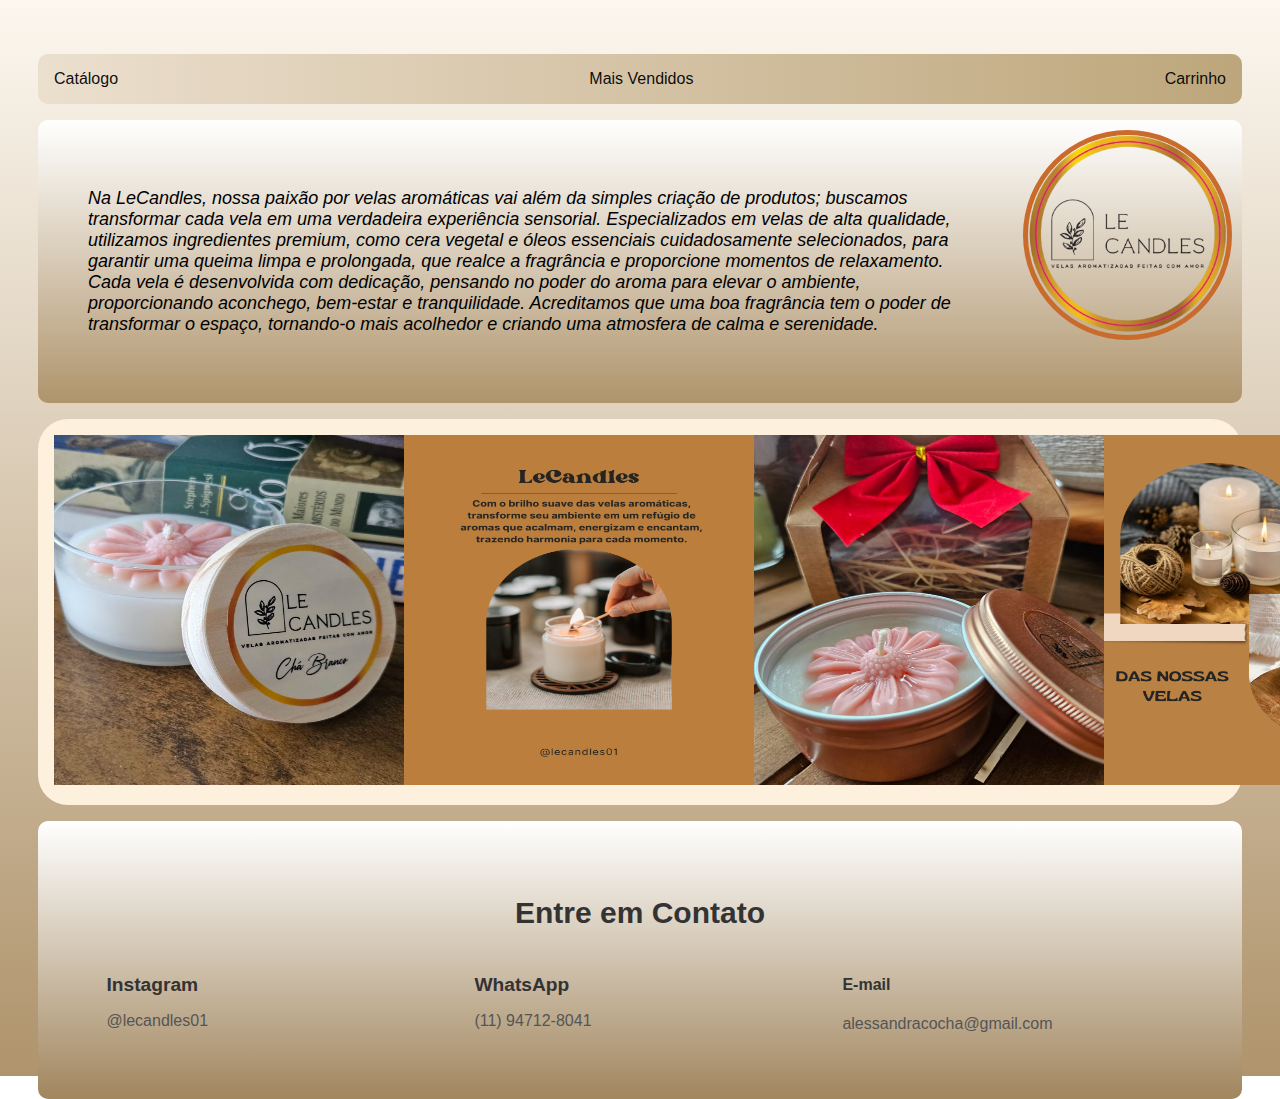
==== index.html @ 0c335d19 "Add files via upload" ====
<!DOCTYPE html>
<html lang="en">

<head>
    <meta charset="UTF-8">
    <meta name="viewport" content="width=device-width, initial-scale=1.0">
    <title>LeCandes-Velas Aromáticas</title>
    <link rel="stylesheet" href="style.css">
</head>


<body>
    <div class="container">
        <nav class="nav">
            <ul>
                <li>
                    <a href="catalogo.html">Catálogo</a>
                </li>
                <li>
                    <a href="maisvendidos.html">Mais Vendidos</a>
                </li>
                <li>
                    <a href="carrinho.html">Carrinho</a>
                </li>
            </ul>
        </nav>
        <div class="img">
            <img src="./img/logo.png" alt="">
            <p>Na LeCandles, nossa paixão por velas aromáticas vai além da simples criação de produtos; buscamos transformar cada vela em uma verdadeira experiência sensorial. Especializados em velas de alta qualidade, utilizamos ingredientes premium, como cera vegetal e óleos essenciais cuidadosamente selecionados, para garantir uma queima limpa e prolongada, que realce a fragrância e proporcione momentos de relaxamento.

                Cada vela é desenvolvida com dedicação, pensando no poder do aroma para elevar o ambiente, proporcionando aconchego, bem-estar e tranquilidade. Acreditamos que uma boa fragrância tem o poder de transformar o espaço, tornando-o mais acolhedor e criando uma atmosfera de calma e serenidade.</p>
        </div>

        
<div class="velasft">
    <ul>
        <li>
            <img src="./img/fotovela1.jpg" alt="Imagem 1">
        </li>
        <li>
            <img src="./img/Canva1.png" alt="Imagem 2 ">
        </li>
        <li>
            <img src="./img/fotovela3.jpg" alt="Imagem 3">
        </li>
        <li>
            <img src="./img/Canva2 (2).png" alt="Imagem 4">
        </li>
        <li>
            <img src="./img/fotovela2.jpg" alt="Imagem 5">
        </li>
    </ul>
</div>


<section id="contato">

    <h2>Entre em Contato</h2>
    <div class="contato-info">



      <div class="info-item">
        <h3>Instagram</h3>
        <p>@lecandles01</p>
      </div>

      <div class="info-item">
        <h3>WhatsApp</h3>
        <p>(11) 94712-8041</p>
      </div>

      <div class="info-item">
        <h4>E-mail</h4>
     <p>alessandracocha@gmail.com</p>    
    </div>

    </div>

  </section>
  




</body>

</html>
---- style.css ----
body{
    color: rgba(255, 255, 255, 0.877);
    background:linear-gradient(#fcf7ef, rgb(175, 148, 108)) no-repeat;
    font-family: Arial, Helvetica, sans-serif;
    height: 1000px;
    font-family: Arial, Helvetica, sans-serif;
    padding: 30px;
}
.nav{
    color: rgba(219, 228, 236, 0.918);
    text-decoration: none;
    background:linear-gradient(0.25turn,#ebdfce, #bda67b) no-repeat;
    border-radius: 10px;
    font-family: 'Merrieweather' serif;
}
ul{
    display: flex;
    justify-content: space-between;
    list-style-type: none;
    align-items: center;
    padding: 16px;
}
a{
    text-decoration: none;
    color:rgba(3, 3, 3, 0.966);
}
nav a:hover{
    color: rgb(255, 255, 255);
}
.img{
display: flex;
background:linear-gradient(white, rgb(175,148,108));
flex-direction: row-reverse;
border-radius: 10px;
}
.img img{
    margin: 10px;
  font-size: 30px;
    height: 200px;
    width: 200px;
    border-radius: 50%;
    border: 5px solid rgb(202, 107, 44);
    
}
.img p{
    font-family: 'Merriweather' serif;
    font-style: italic;
    color: #000000;
    text-align:left;
   padding: 50px;
   font-size: large;

}
.velasft img{
    height: 350px;
    width: 350px;
    justify-content: space-between;
}
.velasft{
    background-color: #fdf0dc;
    border-radius: 30px;
}


#contato {
    padding: 50px;
    background: linear-gradient(white, rgb(161, 134, 94));
    color: #333;
    border-radius: 10px;
  }
  
  h2 {
    text-align: center;
    font-size: 30px;

  }
  
  .contato-info {
    display: flex;
    justify-content: space-around;
   
  }
  
  .info-item {
    width: 30%;
  }
  
  .info-item h3 {
    font-size: 1.2em;
    margin-bottom: 10px;
  }
  
  .info-item p {
    font-size: 1em;
    color: #555;
  }
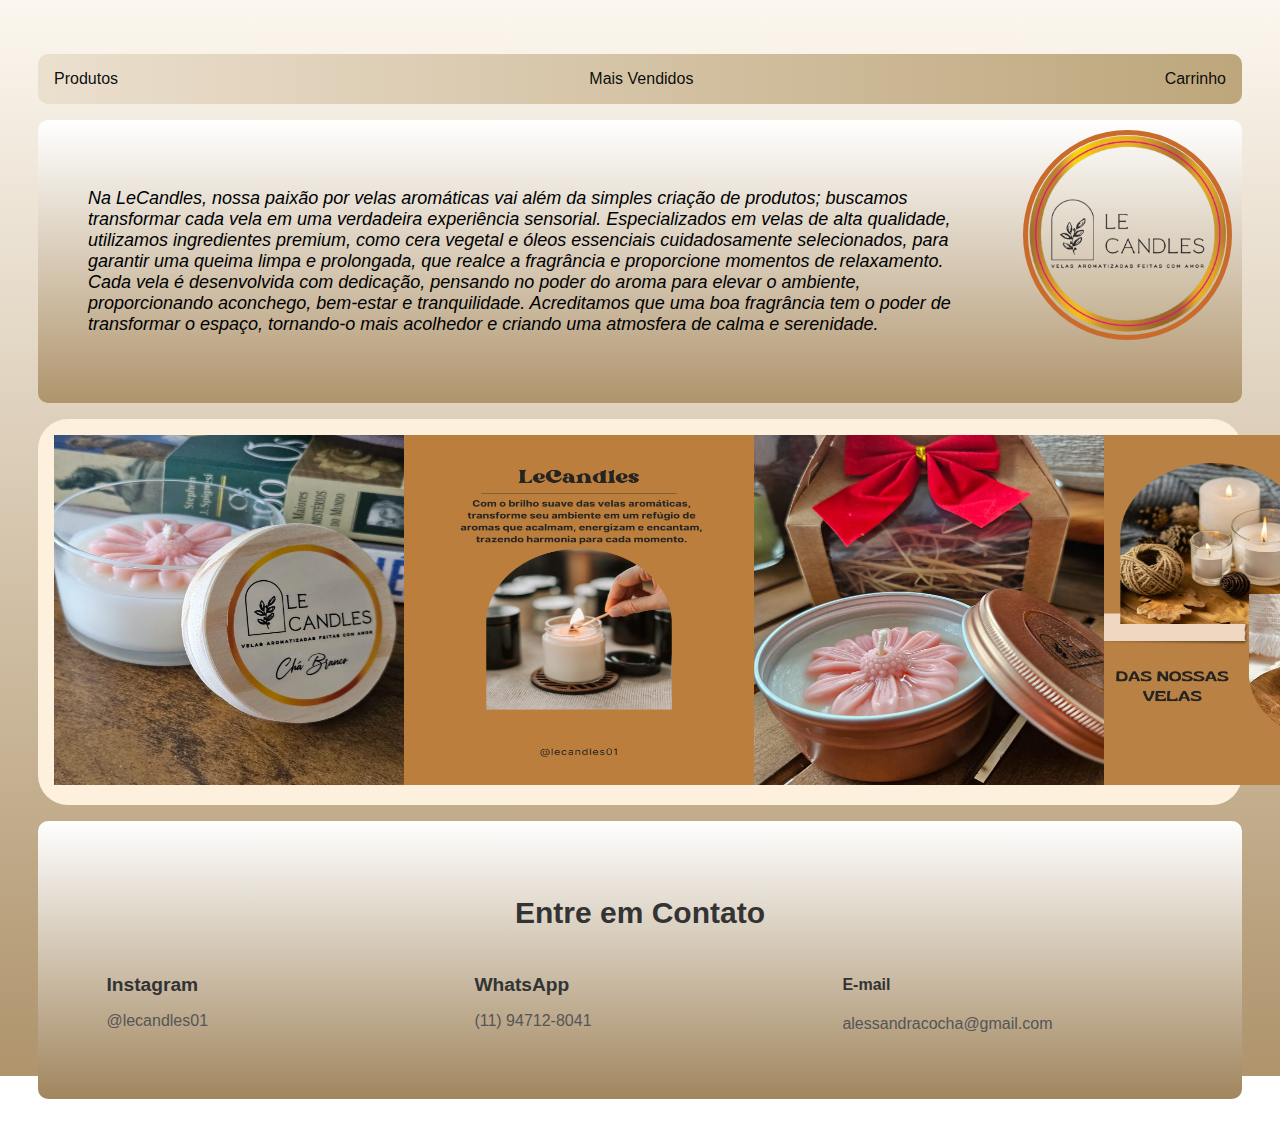
==== commit 63d3a78c: "Add files via upload" ====
--- a/index.html
+++ b/index.html
@@ -14,7 +14,7 @@
         <nav class="nav">
             <ul>
                 <li>
-                    <a href="catalogo.html">Catálogo</a>
+                    <a href="produtos.html">Produtos</a>
                 </li>
                 <li>
                     <a href="maisvendidos.html">Mais Vendidos</a>
@@ -58,8 +58,6 @@
     <h2>Entre em Contato</h2>
     <div class="contato-info">
 
-
-
       <div class="info-item">
         <h3>Instagram</h3>
         <p>@lecandles01</p>
@@ -74,11 +72,15 @@
         <h4>E-mail</h4>
      <p>alessandracocha@gmail.com</p>    
     </div>
-
     </div>
 
+
   </section>
-  
+
+  <footer>
+    <p>&copy; 2025 LeCandles. Todos os direitos reservados.</p>
+    
+  </footer>
 
 
 
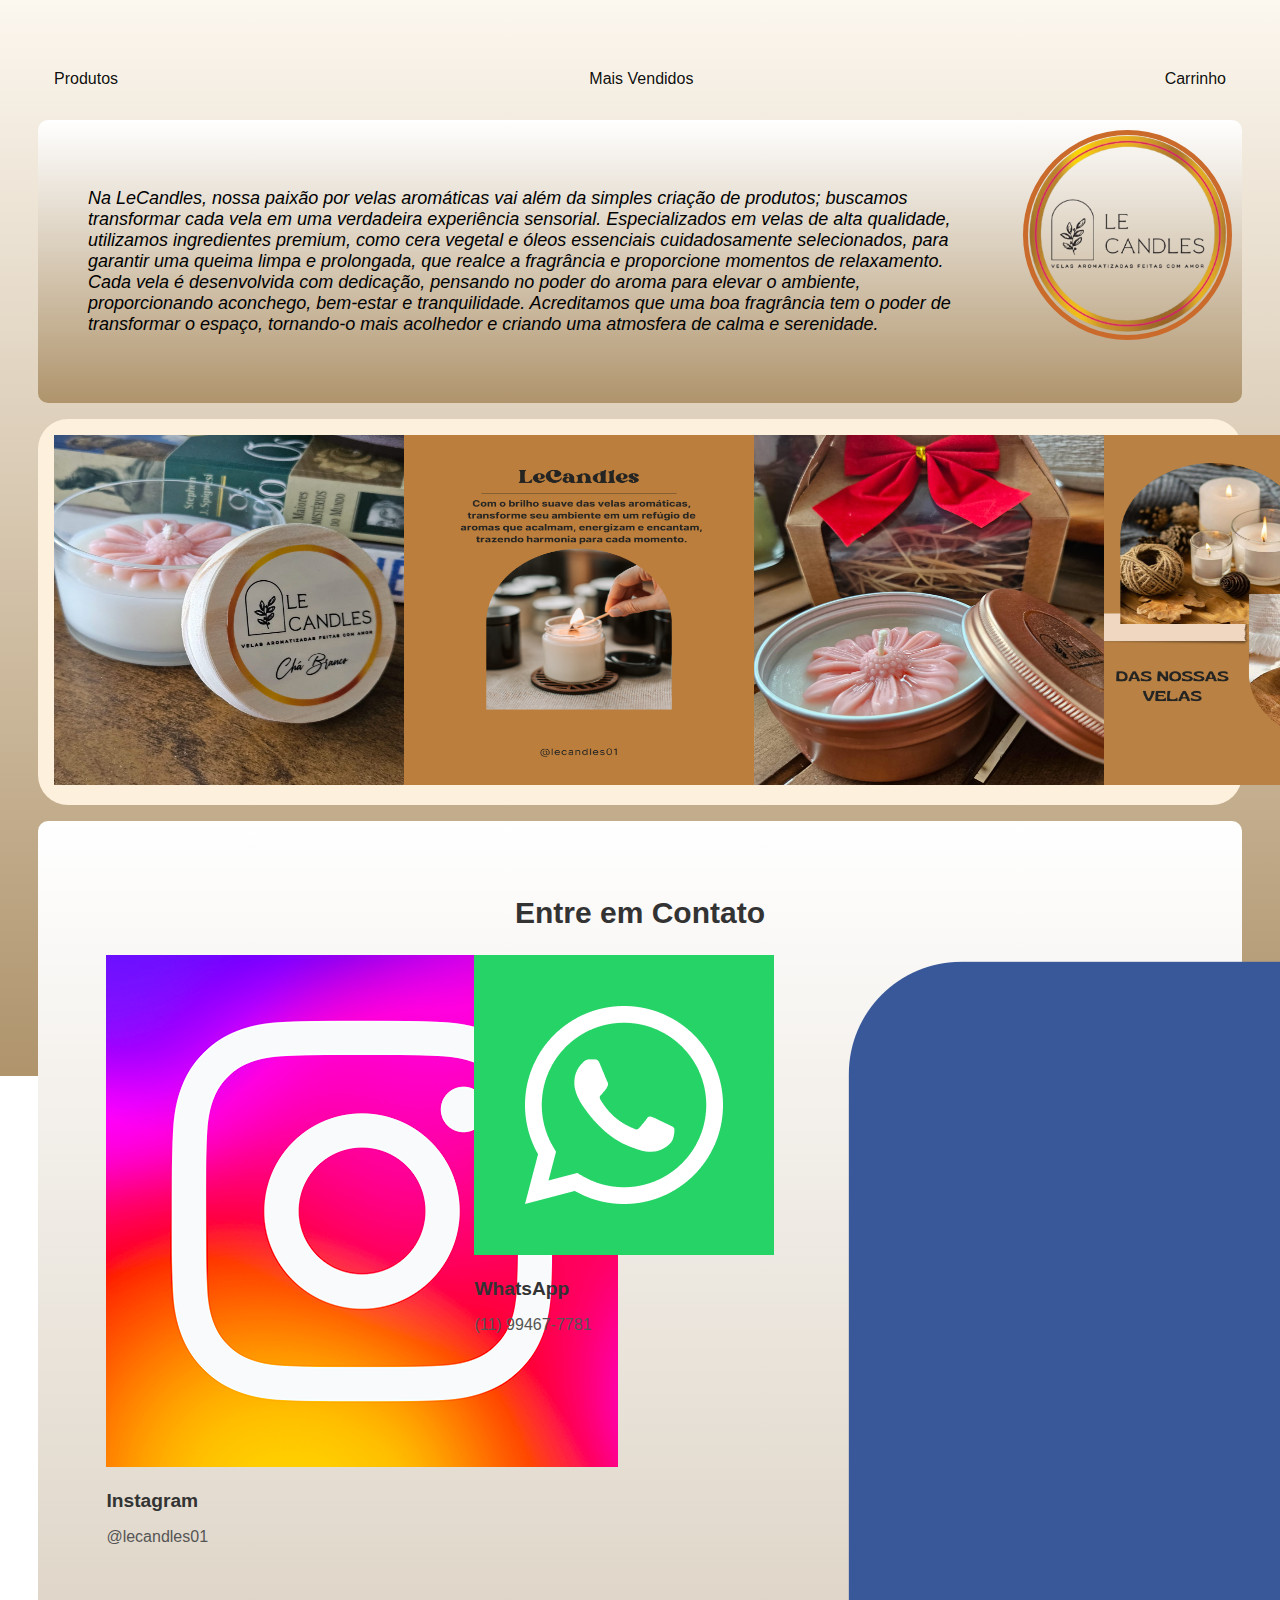
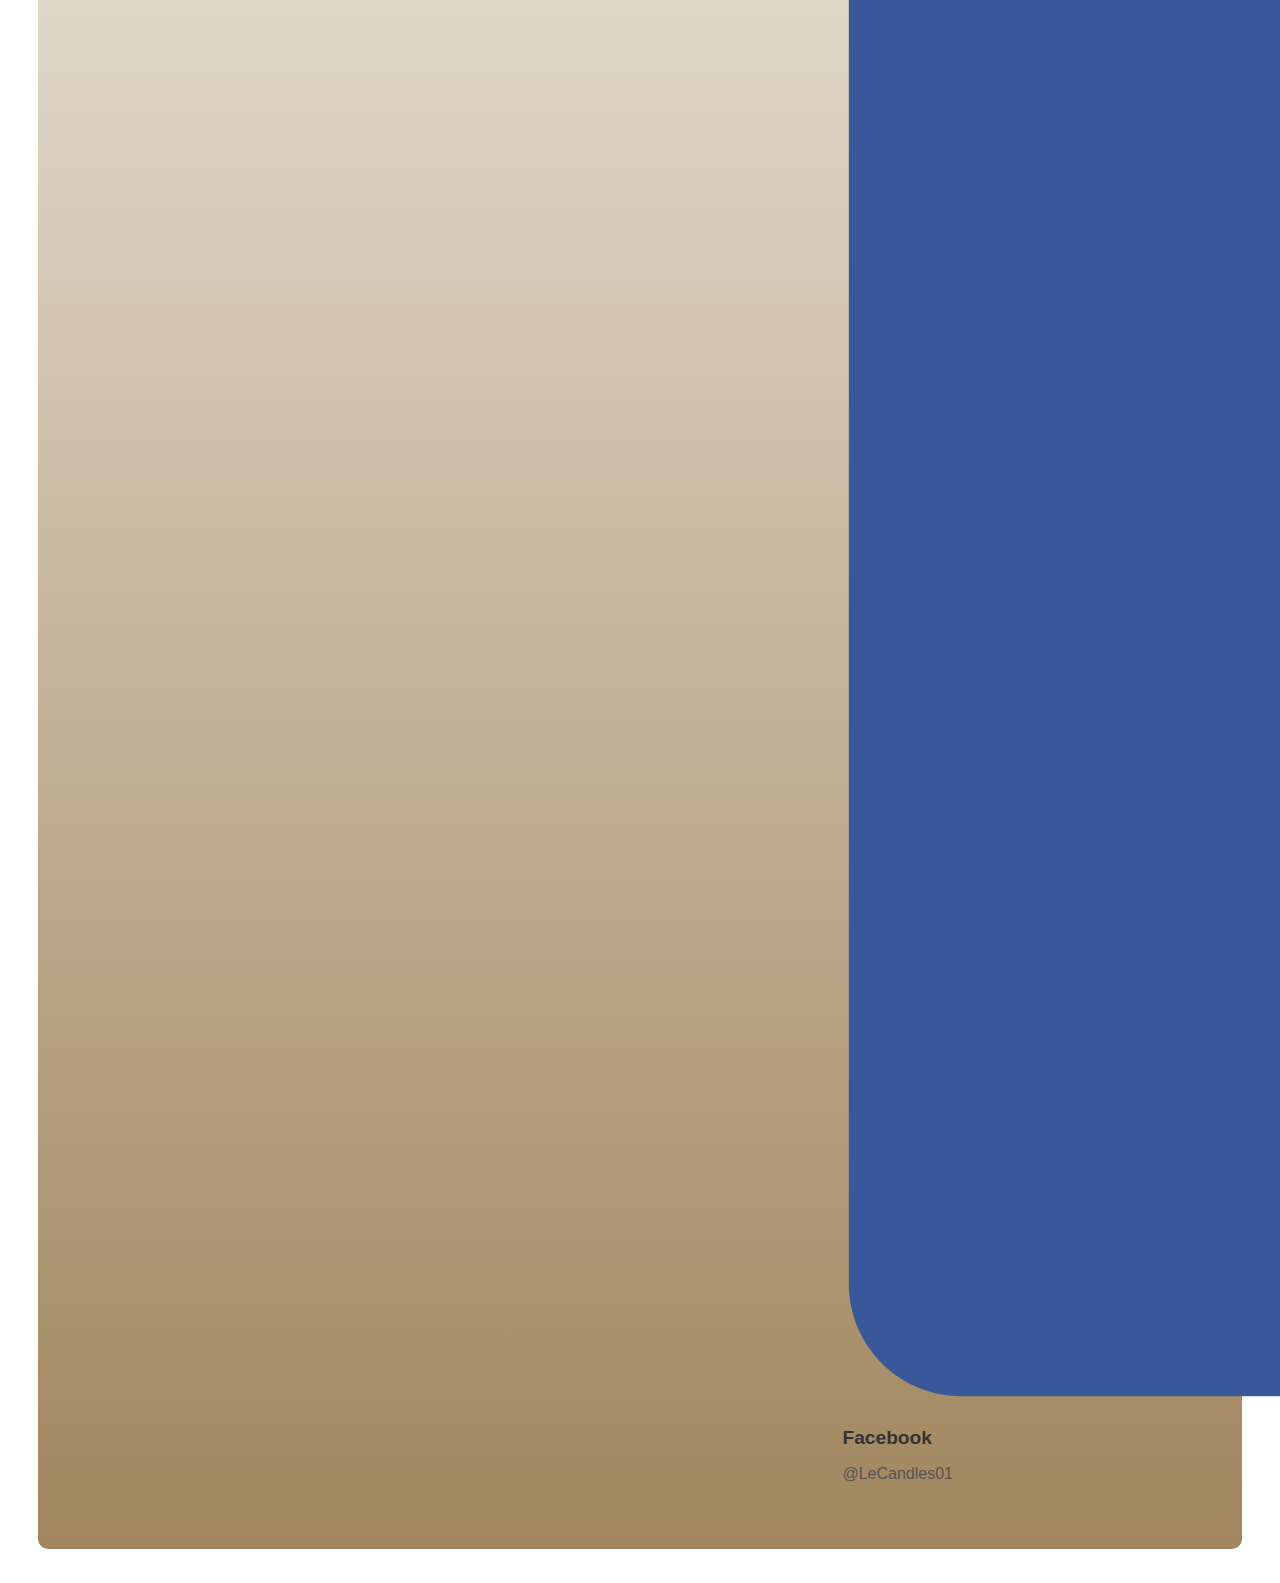
==== commit ebce3a3c: "Add files via upload" ====
--- a/index.html
+++ b/index.html
@@ -11,7 +11,7 @@
 
 <body>
     <div class="container">
-        <nav class="nav">
+        <header>
             <ul>
                 <li>
                     <a href="produtos.html">Produtos</a>
@@ -23,7 +23,7 @@
                     <a href="carrinho.html">Carrinho</a>
                 </li>
             </ul>
-        </nav>
+        </header>
         <div class="img">
             <img src="./img/logo.png" alt="">
             <p>Na LeCandles, nossa paixão por velas aromáticas vai além da simples criação de produtos; buscamos transformar cada vela em uma verdadeira experiência sensorial. Especializados em velas de alta qualidade, utilizamos ingredientes premium, como cera vegetal e óleos essenciais cuidadosamente selecionados, para garantir uma queima limpa e prolongada, que realce a fragrância e proporcione momentos de relaxamento.
@@ -46,9 +46,7 @@
         <li>
             <img src="./img/Canva2 (2).png" alt="Imagem 4">
         </li>
-        <li>
-            <img src="./img/fotovela2.jpg" alt="Imagem 5">
-        </li>
+      
     </ul>
 </div>
 
@@ -59,30 +57,36 @@
     <div class="contato-info">
 
       <div class="info-item">
+        <a href="https://www.instagram.com/lecandles01" target="_blank"></a>
+        <img src="./img/instagram.png" alt="">
         <h3>Instagram</h3>
-        <p>@lecandles01</p>
+        <a href="https://www.instagram.com/lecandles01" target="_blank">
+        <p>@lecandles01</p></a>
       </div>
 
       <div class="info-item">
+        <a href="https://wa.me/5511994677781" target="_blank"></a>
+        <img src="./img/wpp.7f3687b9-847d-4f86-bb5c-c73259e2b38e" alt="">
         <h3>WhatsApp</h3>
-        <p>(11) 94712-8041</p>
+        <a href="https://wa.me/5511994677781" target="_blank">
+        <p>(11) 99467-7781</p></a>
       </div>
 
       <div class="info-item">
-        <h4>E-mail</h4>
-     <p>alessandracocha@gmail.com</p>    
+        <a href="https://www.facebook.com/lecandles01" target="_blank"></a>
+        <img src="./img/face.png" alt="">
+        <h3>Facebook</h3>
+        <a href="https://www.facebook.com/lecandles01" target="_blank">
+     <p> @LeCandles01</p></a>
     </div>
     </div>
+  </section>
 
 
-  </section>
 
   <footer>
     <p>&copy; 2025 LeCandles. Todos os direitos reservados.</p>
-    
   </footer>
-
-
 
 
 </body>
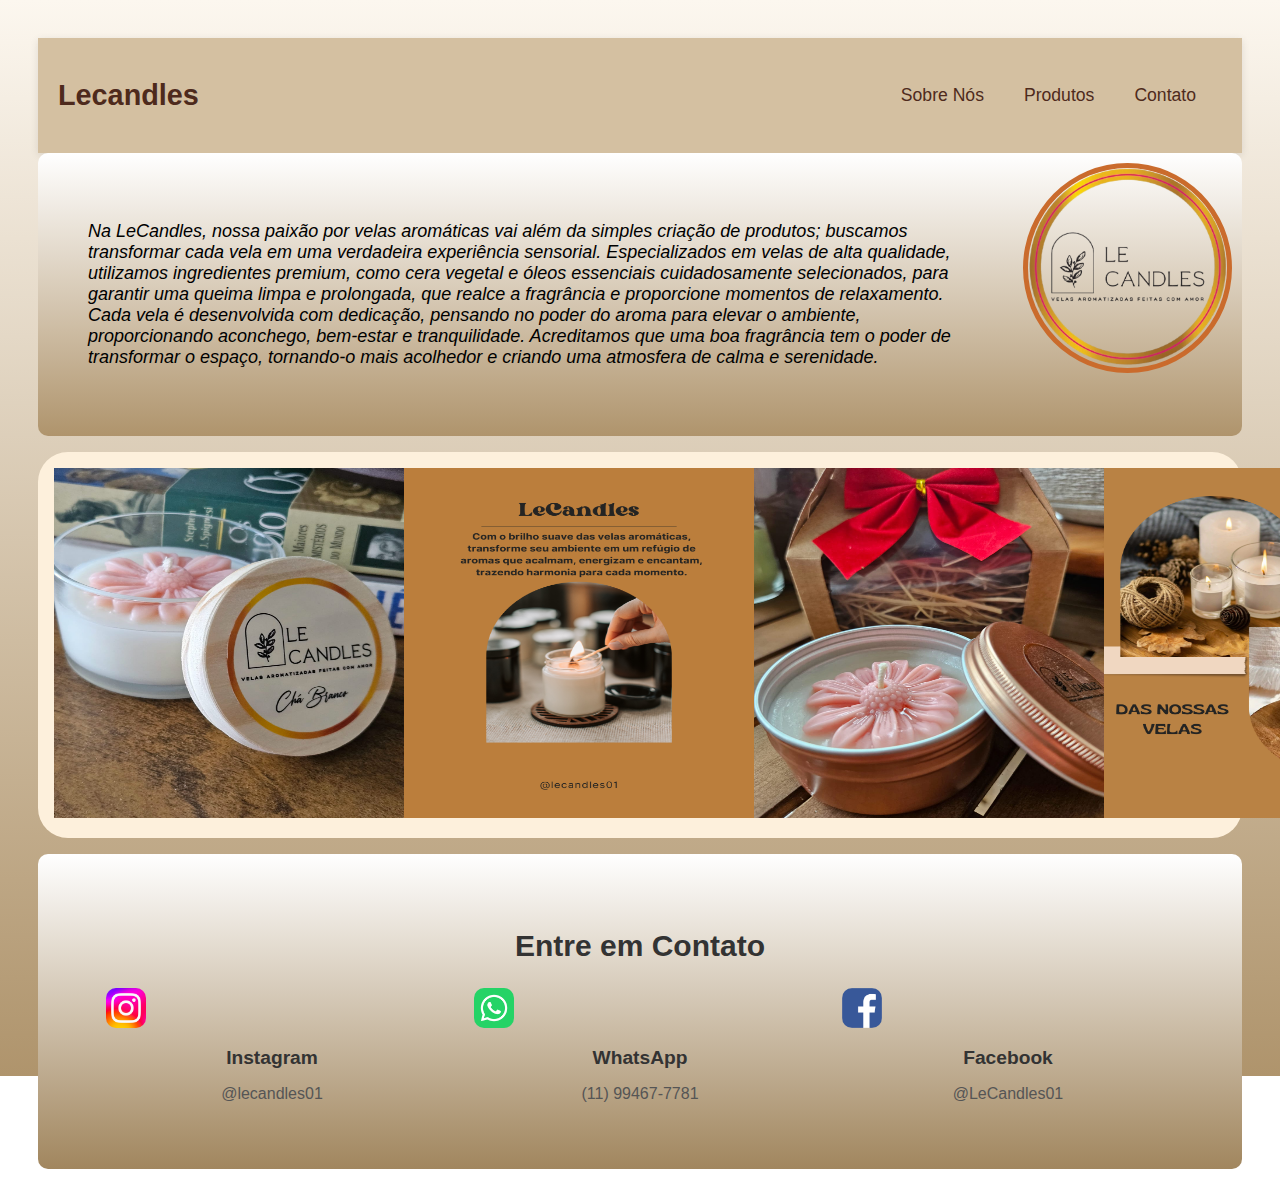
==== commit df770f59: "Add files via upload" ====
--- a/index.html
+++ b/index.html
@@ -10,20 +10,16 @@
 
 
 <body>
-    <div class="container">
-        <header>
-            <ul>
-                <li>
-                    <a href="produtos.html">Produtos</a>
-                </li>
-                <li>
-                    <a href="maisvendidos.html">Mais Vendidos</a>
-                </li>
-                <li>
-                    <a href="carrinho.html">Carrinho</a>
-                </li>
+    <nav class="navbar">
+        <div class="navbar-container">
+            <a href="#" class="logo">Lecandles</a>
+            <ul class="navbar-links">
+                <li><a href="index.html">Sobre Nós</a></li>
+                <li><a href="produtos.html">Produtos</a></li>
+                <li><a href="">Contato</a></li>
             </ul>
-        </header>
+        </div>
+    </nav>
         <div class="img">
             <img src="./img/logo.png" alt="">
             <p>Na LeCandles, nossa paixão por velas aromáticas vai além da simples criação de produtos; buscamos transformar cada vela em uma verdadeira experiência sensorial. Especializados em velas de alta qualidade, utilizamos ingredientes premium, como cera vegetal e óleos essenciais cuidadosamente selecionados, para garantir uma queima limpa e prolongada, que realce a fragrância e proporcione momentos de relaxamento.
--- a/style.css
+++ b/style.css
@@ -6,13 +6,69 @@
     font-family: Arial, Helvetica, sans-serif;
     padding: 30px;
 }
-.nav{
-    color: rgba(219, 228, 236, 0.918);
-    text-decoration: none;
-    background:linear-gradient(0.25turn,#ebdfce, #bda67b) no-repeat;
-    border-radius: 10px;
-    font-family: 'Merrieweather' serif;
+.navbar {
+  background-color: #D4C0A1; /* Cor bege suave */
+  padding: 15px 20px;
+  box-shadow: 0 2px 8px rgba(0, 0, 0, 0.1);
 }
+
+.navbar-container {
+  display: flex;
+  justify-content: space-between;
+  align-items: center;
+  max-width: 1200px;
+  margin: 0 auto;
+}
+
+.logo {
+  font-size: 1.8rem;
+  font-weight: bold;
+  color: #4E2A1C; /* Cor marrom escuro */
+  text-decoration: none;
+}
+
+.navbar-links {
+  list-style: none;
+  display: flex;
+  gap: 20px;
+}
+
+.navbar-links li {
+  display: inline;
+}
+
+.navbar-links a {
+  text-decoration: none;
+  color: #4E2A1C; /* Cor marrom escuro */
+  font-size: 1.1rem;
+  padding: 5px 10px;
+  transition: color 0.3s ease, background-color 0.3s ease;
+  border-radius: 5px;
+}
+
+.navbar-links a:hover {
+  background-color: #A17C57; /* Cor marrom suave ao passar o mouse */
+  color: #fff;
+}
+
+/* Media Query para telas menores */
+@media (max-width: 768px) {
+  .navbar-container {
+      flex-direction: column;
+      align-items: flex-start;
+  }
+
+  .navbar-links {
+      flex-direction: column;
+      gap: 10px;
+      margin-top: 10px;
+  }
+
+  .navbar-links a {
+      padding: 10px 15px;
+  }
+}
+
 ul{
     display: flex;
     justify-content: space-between;
@@ -88,10 +144,18 @@
   .info-item h3 {
     font-size: 1.2em;
     margin-bottom: 10px;
+    text-align: center;
   }
   
   .info-item p {
     font-size: 1em;
     color: #555;
+    text-align: center;
+  }
+  .info-item img{
+    width: 40px;
+    border-radius: 10px;
+ display: flex;
+ justify-content: center;
   }
  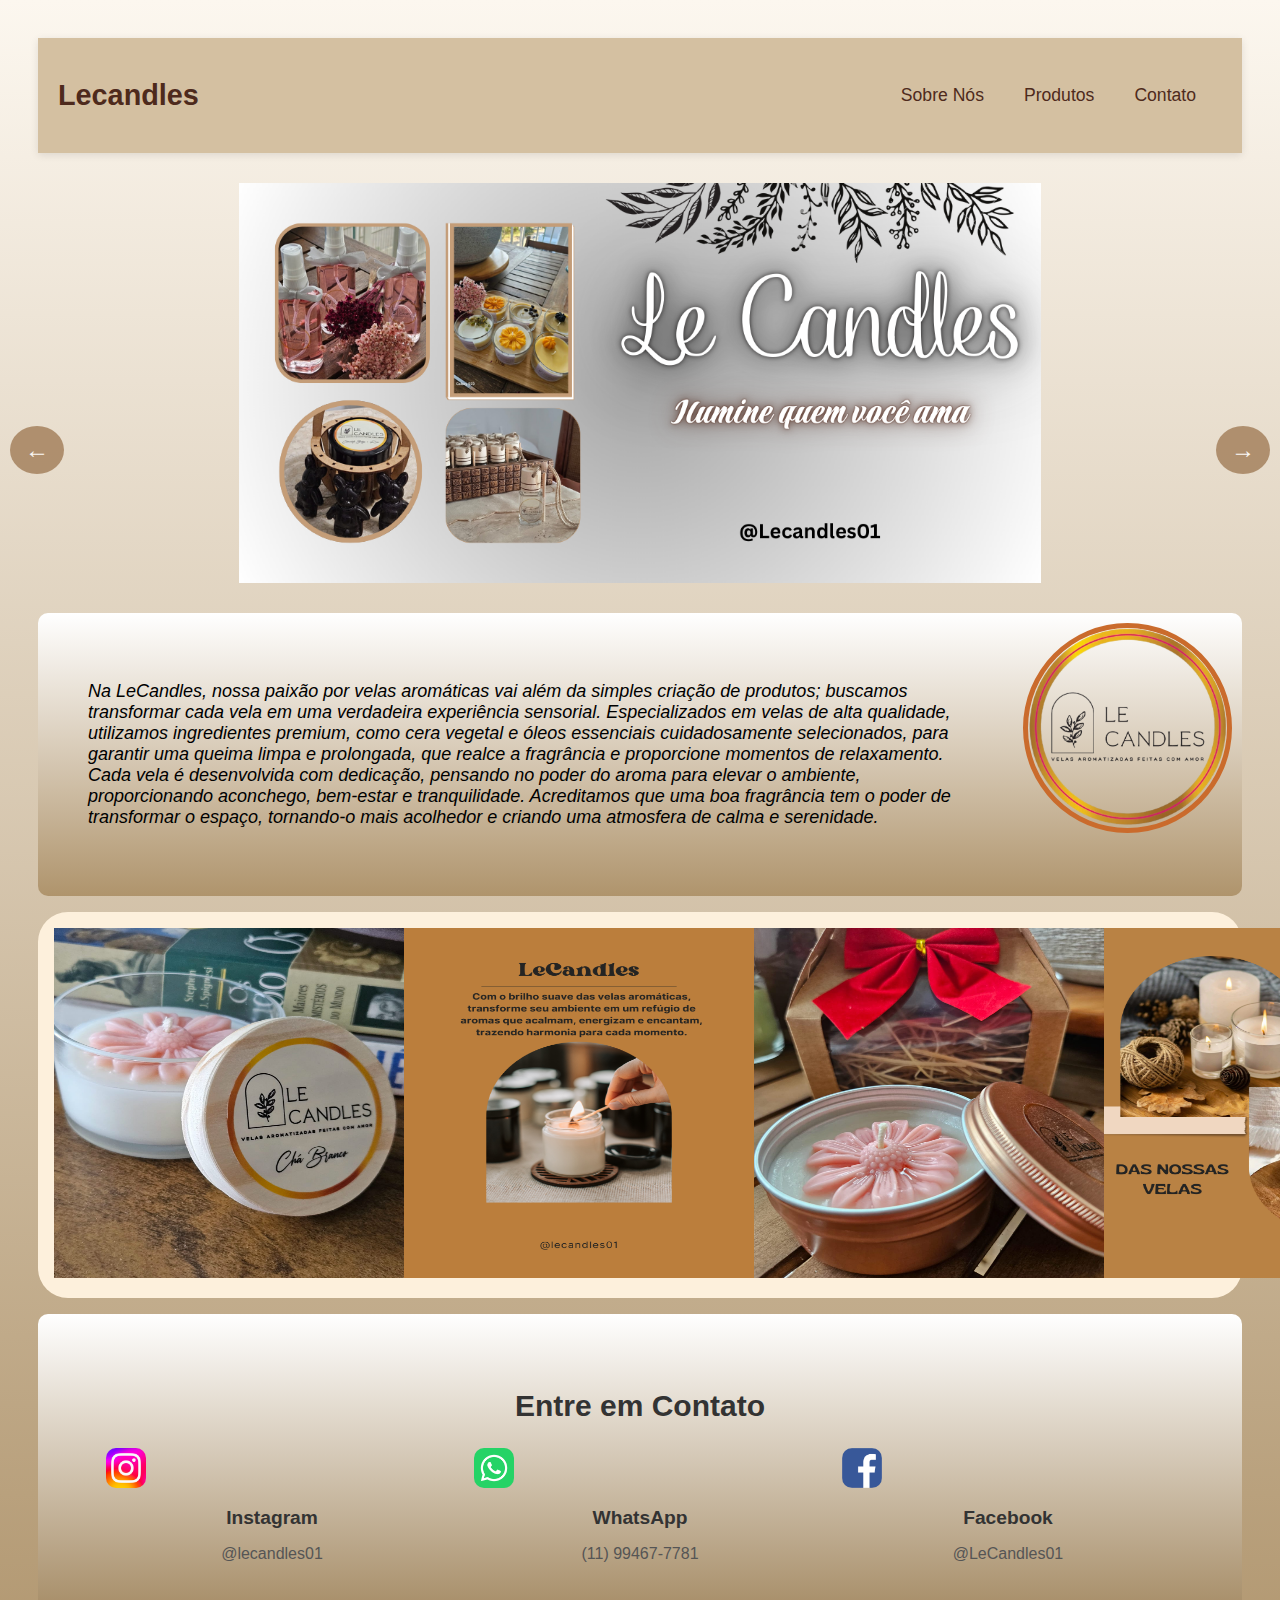
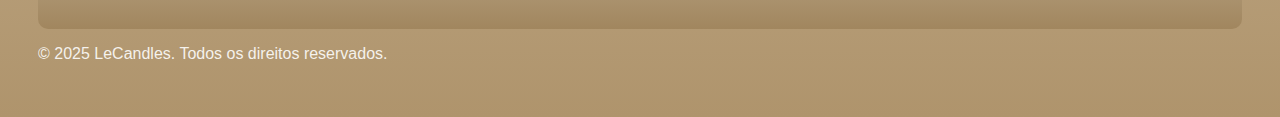
==== commit 6029117d: "Add files via upload" ====
--- a/index.html
+++ b/index.html
@@ -20,6 +20,28 @@
             </ul>
         </div>
     </nav>
+    <button class="slide-btn prev" onclick="scrollSlide(-1)">&#8592;</button>
+    <header>
+    <div class="slide">
+        <img src="./img/slideprata.png" alt="Imagem de apresentação">
+        <img src="./img/slide.png" alt="">
+    </div>
+    <button class="slide-btn next" onclick="scrollSlide(1)">&#8594;</button>
+</header>
+    <script>
+        function scrollSlide(direction) {
+          const slideContainer = document.querySelector('.slide');
+          const scrollAmount = slideContainer.clientWidth;
+      
+          slideContainer.scrollBy({
+            left: direction * scrollAmount,
+            behavior: 'smooth'
+          });
+        }
+      </script>
+      
+
+
         <div class="img">
             <img src="./img/logo.png" alt="">
             <p>Na LeCandles, nossa paixão por velas aromáticas vai além da simples criação de produtos; buscamos transformar cada vela em uma verdadeira experiência sensorial. Especializados em velas de alta qualidade, utilizamos ingredientes premium, como cera vegetal e óleos essenciais cuidadosamente selecionados, para garantir uma queima limpa e prolongada, que realce a fragrância e proporcione momentos de relaxamento.
@@ -27,7 +49,9 @@
                 Cada vela é desenvolvida com dedicação, pensando no poder do aroma para elevar o ambiente, proporcionando aconchego, bem-estar e tranquilidade. Acreditamos que uma boa fragrância tem o poder de transformar o espaço, tornando-o mais acolhedor e criando uma atmosfera de calma e serenidade.</p>
         </div>
 
-        
+
+
+
 <div class="velasft">
     <ul>
         <li>
--- a/style.css
+++ b/style.css
@@ -2,7 +2,7 @@
     color: rgba(255, 255, 255, 0.877);
     background:linear-gradient(#fcf7ef, rgb(175, 148, 108)) no-repeat;
     font-family: Arial, Helvetica, sans-serif;
-    height: 1000px;
+    height: auto;
     font-family: Arial, Helvetica, sans-serif;
     padding: 30px;
 }
@@ -158,4 +158,136 @@
  display: flex;
  justify-content: center;
   }
- +
+.slide img{
+padding: 30px 0px;
+border-radius: 20px;
+display: flex;
+justify-content: center;
+}
+.slide{
+  overflow-x: scroll;
+}
+/* Ajustes para telas menores que 768px */
+@media (max-width: 768px) {
+  body {
+    padding: 10px;
+  }
+
+  .img {
+    flex-direction: column;
+    align-items: center;
+    text-align: center;
+  }
+
+  .img img {
+    width: 150px;
+    height: 150px;
+    margin: 10px auto;
+  }
+
+  .img p {
+    padding: 20px;
+    font-size: 1rem;
+  }
+
+  .velasft ul {
+    flex-direction: column;
+    align-items: center;
+    padding: 0;
+  }
+
+  .velasft img {
+    width: 90%;
+    max-width: 300px;
+    height: auto;
+    margin-bottom: 20px;
+  }
+
+  .contato-info {
+    flex-direction: column;
+    align-items: center;
+    gap: 20px;
+  }
+
+  .info-item {
+    width: 90%;
+  }
+
+  .slide img {
+    width: 100%;
+    height: auto;
+    padding: 10px 0;
+  }
+
+  .slide {
+    overflow-x: hidden;
+  }
+}
+.slide-wrapper {
+  position: relative;
+  display: flex;
+  align-items: center;
+  justify-content: center;
+  overflow: hidden;
+}
+
+.slide {
+  display: flex;
+  overflow-x: auto;
+  scroll-snap-type: x mandatory;
+  gap: 20px;
+  scroll-behavior: smooth;
+  width: 100%;
+}
+
+.slide img {
+  flex: 0 0 auto;
+  scroll-snap-align: start;
+  width: 100%;
+  height: auto;
+  max-width: 100%;
+  border-radius: 20px;
+}
+
+.slide-btn {
+  position: absolute;
+  top: 50%;
+  transform: translateY(-50%);
+  background-color: #a17c57;
+  color: white;
+  border: none;
+  padding: 10px 15px;
+  font-size: 24px;
+  cursor: pointer;
+  z-index: 2;
+  border-radius: 50%;
+  opacity: 0.8;
+}
+
+.slide-btn:hover {
+  background-color: #4e2a1c;
+  opacity: 1;
+}
+
+.slide-btn.prev {
+  left: 10px;
+}
+
+.slide-btn.next {
+  right: 10px;
+}
+/* Ajuste para a imagem do slide */
+.slide img {
+  width: 100%;              /* Ocupa toda a largura disponível */
+  max-height: 400px;        /* Limita a altura para 400px */
+  object-fit: contain;      /* Faz a imagem ser completamente visível sem corte */
+  border-radius: 20px;      /* Mantém o arredondamento */
+  display: block;           /* Garante que a imagem se comportará corretamente */
+  margin: 0 auto;           /* Centraliza a imagem */
+}
+
+
+
+
+
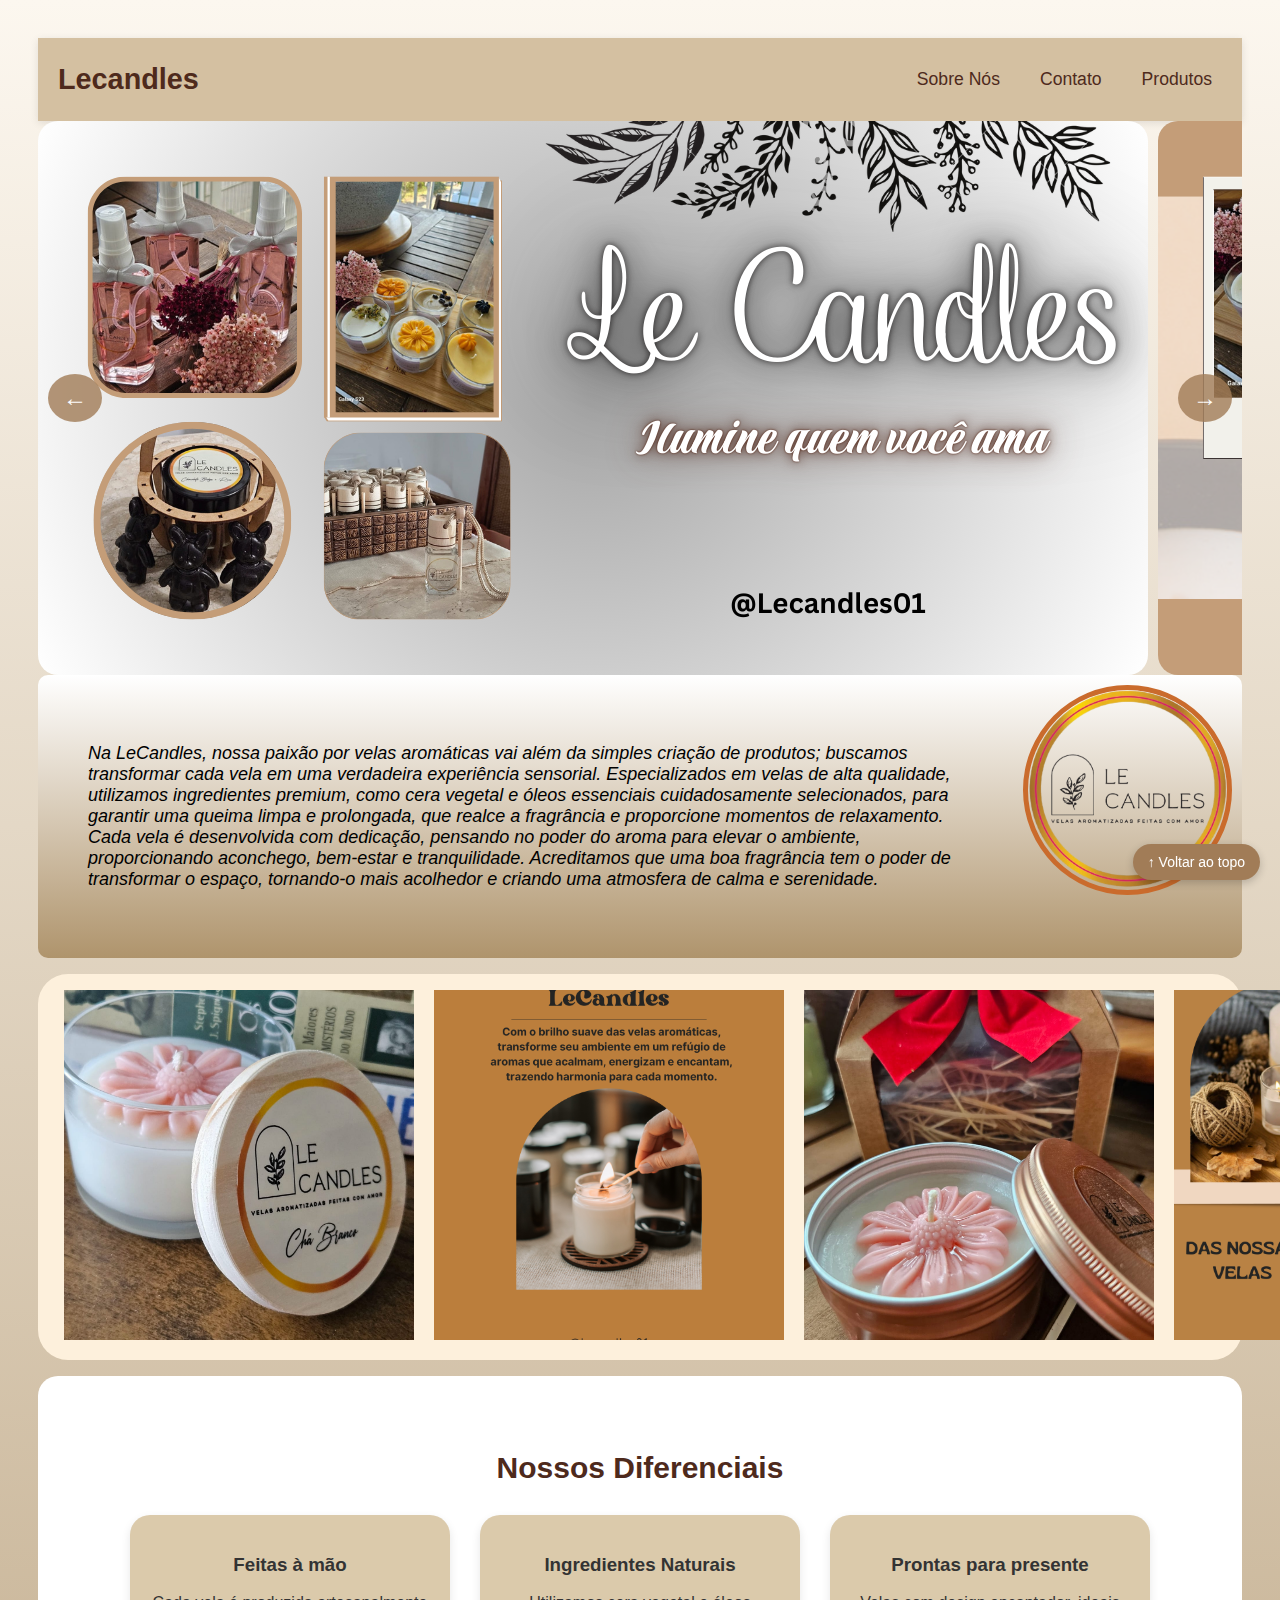
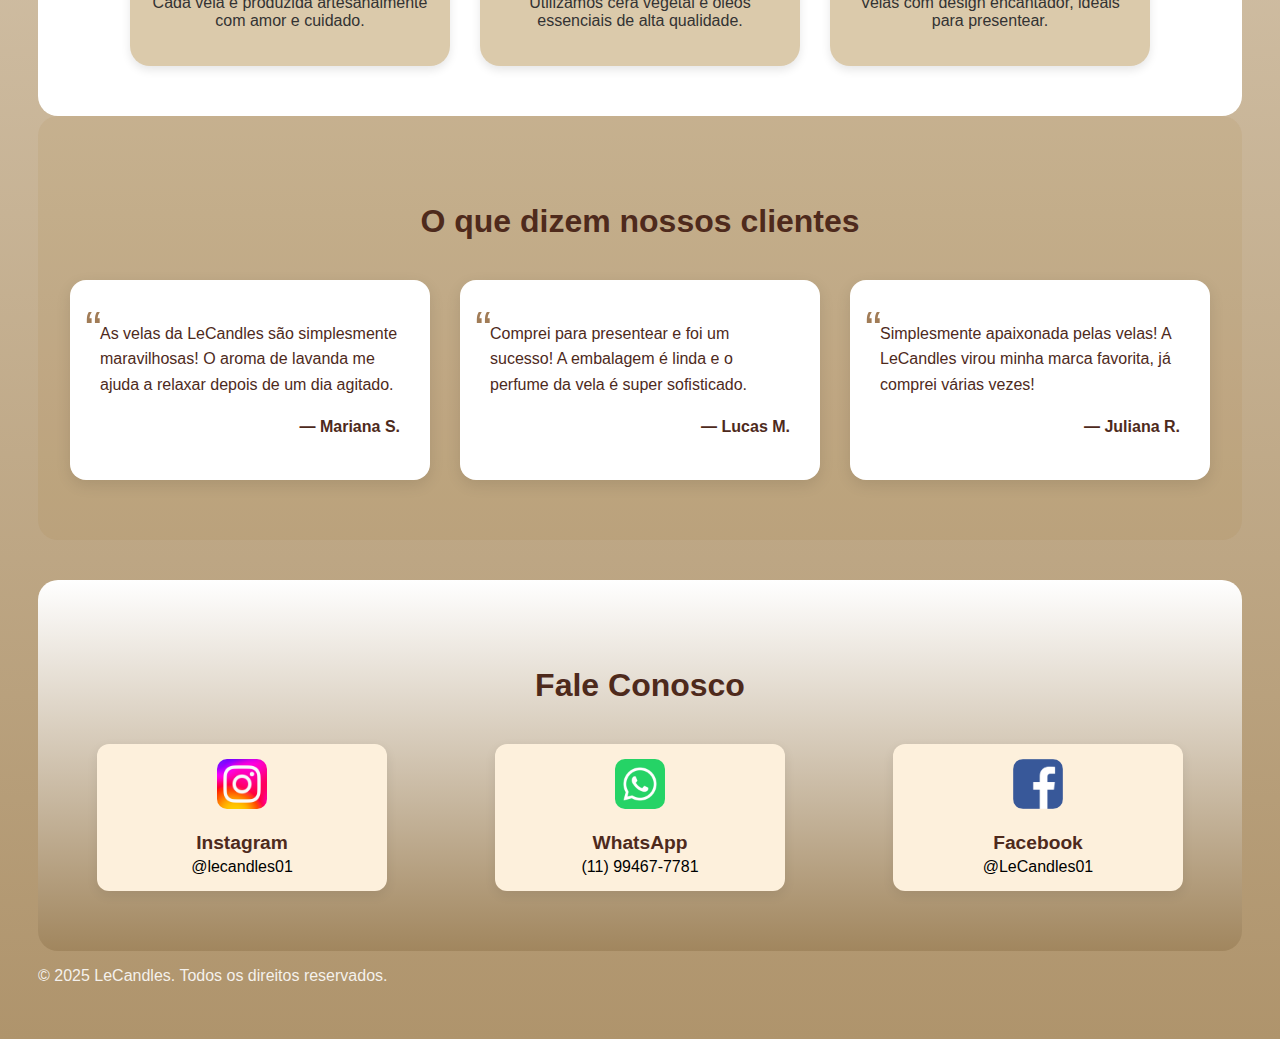
==== commit 79cc0d07: "Add files via upload" ====
--- a/index.html
+++ b/index.html
@@ -8,107 +8,160 @@
     <link rel="stylesheet" href="style.css">
 </head>
 
+<body>
 
-<body>
+    <!-- Barra de navegação principal -->
     <nav class="navbar">
-        <div class="navbar-container">
+        <div class="navbar-container"> <!-- Container da navbar com logo e links -->
             <a href="#" class="logo">Lecandles</a>
+            <input type="checkbox" id="menu-toggle">
+            <label for="menu-toggle" class="hamburger">&#9776;</label>
+            
             <ul class="navbar-links">
-                <li><a href="index.html">Sobre Nós</a></li>
+                <li><a href="#sobre">Sobre Nós</a></li>
+                <li><a href="#contato">Contato</a></li>
                 <li><a href="produtos.html">Produtos</a></li>
-                <li><a href="">Contato</a></li>
+               
             </ul>
+            
         </div>
     </nav>
-    <button class="slide-btn prev" onclick="scrollSlide(-1)">&#8592;</button>
+
+    <!-- Cabeçalho com o slide de imagens -->
     <header>
-    <div class="slide">
-        <img src="./img/slideprata.png" alt="Imagem de apresentação">
-        <img src="./img/slide.png" alt="">
-    </div>
-    <button class="slide-btn next" onclick="scrollSlide(1)">&#8594;</button>
-</header>
+        <button class="slide-btn prev" onclick="scrollSlide(-1)">&#8592;</button> <!-- Botão de slide para esquerda -->
+        <div class="slide"> <!-- Container do slide de imagens -->
+            <img src="./img/slideprata.png" alt="Imagem de apresentação">
+            <img src="./img/slide.png" alt="">
+        </div>
+        <button class="slide-btn next" onclick="scrollSlide(1)">&#8594;</button> <!-- Botão de slide para direita -->
+    </header>
+
+    <!-- Script para funcionamento do slide -->
     <script>
         function scrollSlide(direction) {
-          const slideContainer = document.querySelector('.slide');
-          const scrollAmount = slideContainer.clientWidth;
-      
-          slideContainer.scrollBy({
-            left: direction * scrollAmount,
-            behavior: 'smooth'
-          });
+            const slideContainer = document.querySelector('.slide');
+            const scrollAmount = slideContainer.clientWidth;
+
+            slideContainer.scrollBy({
+                left: direction * scrollAmount,
+                behavior: 'smooth'
+            });
         }
-      </script>
-      
+    </script>
+
+    <!-- Seção com logo e descrição da empresa -->
+    <div class="img" id="sobre"> <!-- Container com imagem e texto lateral -->
+        <img src="./img/logo.png" alt="">
+        <p>
+          Na LeCandles, nossa paixão por velas aromáticas vai além da simples criação de produtos; buscamos transformar cada vela em uma verdadeira experiência sensorial. Especializados em velas de alta qualidade, utilizamos ingredientes premium, como cera vegetal e óleos essenciais cuidadosamente selecionados, para garantir uma queima limpa e prolongada, que realce a fragrância e proporcione momentos de relaxamento.
+
+          Cada vela é desenvolvida com dedicação, pensando no poder do aroma para elevar o ambiente, proporcionando aconchego, bem-estar e tranquilidade. Acreditamos que uma boa fragrância tem o poder de transformar o espaço, tornando-o mais acolhedor e criando uma atmosfera de calma e serenidade.
+        </p>
+    </div>
+
+    <!-- Galeria de imagens das velas -->
+    <div class="velasft"> <!-- Container da galeria de imagens das velas -->
+        <ul>
+            <li><img src="./img/fotovela1.jpg" alt="Imagem 1"></li>
+            <li><img src="./img/Canva1.png" alt="Imagem 2"></li>
+            <li><img src="./img/fotovela3.jpg" alt="Imagem 3"></li>
+            <li><img src="./img/Canva2 (2).png" alt="Imagem 4"></li>
+        </ul>
+    </div>
+
+    <!-- Seção de Destaques com Ícones -->
+<section class="destaques">
+  <h2>Nossos Diferenciais</h2>
+  <div class="cards-destaques">
+    <div class="card">
+      <h3>Feitas à mão</h3>
+      <p>Cada vela é produzida artesanalmente com amor e cuidado.</p>
+    </div>
+
+    <div class="card">
+      <h3>Ingredientes Naturais</h3>
+      <p>Utilizamos cera vegetal e óleos essenciais de alta qualidade.</p>
+    </div>
+
+    <div class="card">
+      <h3>Prontas para presente</h3>
+      <p>Velas com design encantador, ideais para presentear.</p>
+    </div>
+  </div>
+</section>
+
+<!-- Seção de Depoimentos de Clientes -->
+<section class="depoimentos">
+  <h2>O que dizem nossos clientes</h2>
+  <div class="depoimento-container">
+    <div class="depoimento-card">
+      <p>As velas da LeCandles são simplesmente maravilhosas! O aroma de lavanda me ajuda a relaxar depois de um dia agitado.</p>
+      <p class="depoimento-nome">— Mariana S.</p>
+    </div>
+    <div class="depoimento-card">
+      <p>Comprei para presentear e foi um sucesso! A embalagem é linda e o perfume da vela é super sofisticado.</p>
+      <p class="depoimento-nome">— Lucas M.</p>
+    </div>
+    <div class="depoimento-card">
+      <p>Simplesmente apaixonada pelas velas! A LeCandles virou minha marca favorita, já comprei várias vezes!</p>
+      <p class="depoimento-nome">— Juliana R.</p>
+    </div>
+  </div>
+</section>
 
 
-        <div class="img">
-            <img src="./img/logo.png" alt="">
-            <p>Na LeCandles, nossa paixão por velas aromáticas vai além da simples criação de produtos; buscamos transformar cada vela em uma verdadeira experiência sensorial. Especializados em velas de alta qualidade, utilizamos ingredientes premium, como cera vegetal e óleos essenciais cuidadosamente selecionados, para garantir uma queima limpa e prolongada, que realce a fragrância e proporcione momentos de relaxamento.
+<!-- Botão de Voltar ao Topo -->
+<a href="#" class="voltar-topo">↑ Voltar ao topo</a>
 
-                Cada vela é desenvolvida com dedicação, pensando no poder do aroma para elevar o ambiente, proporcionando aconchego, bem-estar e tranquilidade. Acreditamos que uma boa fragrância tem o poder de transformar o espaço, tornando-o mais acolhedor e criando uma atmosfera de calma e serenidade.</p>
+
+    <!-- Seção de contato com links para redes sociais -->
+    <section id="contato">
+      <h2>Fale Conosco</h2>
+      <div class="contato-info">
+        
+        <div class="info-item">
+          <img src="./img/instagram.png" alt="Instagram">
+          <div class="info-text">
+            <h3>Instagram</h3>
+            <a href="https://www.instagram.com/lecandles01" target="_blank">
+              <p>@lecandles01</p>
+            </a>
+          </div>
         </div>
+    
+        <div class="info-item">
+          <img src="./img/wpp.7f3687b9-847d-4f86-bb5c-c73259e2b38e" alt="WhatsApp">
+          <div class="info-text">
+            <h3>WhatsApp</h3>
+            <a href="https://wa.me/5511994677781" target="_blank">
+              <p>(11) 99467-7781</p>
+            </a>
+          </div>
+        </div>
+    
+        <div class="info-item">
+          <img src="./img/face.png" alt="Facebook">
+          <div class="info-text">
+            <h3>Facebook</h3>
+            <a href="https://www.facebook.com/lecandles01" target="_blank">
+              <p>@LeCandles01</p>
+            </a>
+          </div>
+        </div>
+    
+      </div>
+    </section>
+    
 
 
 
 
-<div class="velasft">
-    <ul>
-        <li>
-            <img src="./img/fotovela1.jpg" alt="Imagem 1">
-        </li>
-        <li>
-            <img src="./img/Canva1.png" alt="Imagem 2 ">
-        </li>
-        <li>
-            <img src="./img/fotovela3.jpg" alt="Imagem 3">
-        </li>
-        <li>
-            <img src="./img/Canva2 (2).png" alt="Imagem 4">
-        </li>
-      
-    </ul>
-</div>
-
-
-<section id="contato">
-
-    <h2>Entre em Contato</h2>
-    <div class="contato-info">
-
-      <div class="info-item">
-        <a href="https://www.instagram.com/lecandles01" target="_blank"></a>
-        <img src="./img/instagram.png" alt="">
-        <h3>Instagram</h3>
-        <a href="https://www.instagram.com/lecandles01" target="_blank">
-        <p>@lecandles01</p></a>
-      </div>
-
-      <div class="info-item">
-        <a href="https://wa.me/5511994677781" target="_blank"></a>
-        <img src="./img/wpp.7f3687b9-847d-4f86-bb5c-c73259e2b38e" alt="">
-        <h3>WhatsApp</h3>
-        <a href="https://wa.me/5511994677781" target="_blank">
-        <p>(11) 99467-7781</p></a>
-      </div>
-
-      <div class="info-item">
-        <a href="https://www.facebook.com/lecandles01" target="_blank"></a>
-        <img src="./img/face.png" alt="">
-        <h3>Facebook</h3>
-        <a href="https://www.facebook.com/lecandles01" target="_blank">
-     <p> @LeCandles01</p></a>
-    </div>
-    </div>
-  </section>
-
-
-
-  <footer>
-    <p>&copy; 2025 LeCandles. Todos os direitos reservados.</p>
-  </footer>
-
+    <!-- Rodapé do site -->
+    <footer>
+        <p>&copy; 2025 LeCandles. Todos os direitos reservados.</p>
+    </footer>
 
 </body>
 
-</html>+</html>
--- a/style.css
+++ b/style.css
@@ -1,11 +1,13 @@
-body{
-    color: rgba(255, 255, 255, 0.877);
-    background:linear-gradient(#fcf7ef, rgb(175, 148, 108)) no-repeat;
-    font-family: Arial, Helvetica, sans-serif;
-    height: auto;
-    font-family: Arial, Helvetica, sans-serif;
-    padding: 30px;
-}
+/* Corpo da página */
+body {
+  color: rgba(255, 255, 255, 0.877);
+  background: linear-gradient(#fcf7ef, rgb(175, 148, 108)) no-repeat;
+  font-family: Arial, Helvetica, sans-serif;
+  height: auto;
+  padding: 30px;
+}
+
+/* Navbar */
 .navbar {
   background-color: #D4C0A1; /* Cor bege suave */
   padding: 15px 20px;
@@ -54,196 +56,202 @@
 /* Media Query para telas menores */
 @media (max-width: 768px) {
   .navbar-container {
+    flex-direction: column;
+    align-items: flex-start;
+  }
+
+  .navbar-links {
+    flex-direction: column;
+    gap: 10px;
+    margin-top: 10px;
+  }
+
+  .navbar-links a {
+    padding: 10px 15px;
+  }
+}
+
+/* Seção de Destaques */
+.destaques {
+  text-align: center;
+  padding: 50px 20px;
+  background-color: #ffffff; /* tom mais escuro para contraste */
+  border-radius: 20px;
+  color: #4E2A1C; /* marrom escuro para melhor leitura */
+}
+.cards-destaques {
+  display: flex;
+  justify-content: center;
+  flex-wrap: wrap;
+  gap: 30px;
+  margin-top: 30px;
+}
+.card {
+  background-color: #9c6f1a5d;
+  padding: 20px;
+  border-radius: 20px;
+  width: 280px;
+  box-shadow: 0 4px 10px rgba(0,0,0,0.1);
+  color: #333;
+}
+.card img {
+  width: 60px;
+  margin-bottom: 15px;
+}
+
+/* Seção de Depoimentos */
+.depoimentos {
+  background-color: #9c6f1a15;
+  padding: 60px 20px;
+  border-radius: 20px;
+  text-align: center;
+}
+
+.depoimentos h2 {
+  color: #4E2A1C;
+  font-size: 2rem;
+  margin-bottom: 40px;
+}
+
+.depoimento-container {
+  display: flex;
+  flex-wrap: wrap;
+  justify-content: center;
+  gap: 30px;
+}
+
+.depoimento-card {
+  background-color: #ffffff;
+  color: #4E2A1C;
+  border-radius: 16px;
+  padding: 25px 30px;
+  width: 300px;
+  position: relative;
+  box-shadow: 0 5px 15px rgba(0, 0, 0, 0.1);
+  text-align: left;
+  font-size: 1rem;
+  line-height: 1.6;
+  transition: transform 0.3s ease;
+}
+
+.depoimento-card:hover {
+  transform: translateY(-5px);
+}
+
+.depoimento-card::before {
+  content: "“";
+  font-size: 50px;
+  color: #a17c57;
+  position: absolute;
+  top: 10px;
+  left: 15px;
+}
+
+.depoimento-nome {
+  margin-top: 15px;
+  font-weight: bold;
+  text-align: right;
+  font-style: normal;
+}
+
+/* Seção de "Voltar ao topo" */
+.voltar-topo {
+  display: inline-block;
+  background-color: #a17c57;
+  color: white;
+  padding: 10px 15px;
+  text-decoration: none;
+  border-radius: 30px;
+  position: fixed;
+  bottom: 20px;
+  right: 20px;
+  font-size: 14px;
+  box-shadow: 0 3px 8px rgba(0,0,0,0.2);
+}
+.voltar-topo:hover {
+  background-color: #4e2a1c;
+}
+
+/* Responsivo para celular */
+@media (max-width: 768px) {
+  .cards-destaques {
+    flex-direction: column;
+    align-items: center;
+  }
+
+  .card {
+    width: 90%;
+  }
+
+  .depoimento-card {
+    width: 90%;
+  }
+
+  .destaques, .depoimentos {
+    padding: 30px 15px;
+  }
+
+  .voltar-topo {
+    font-size: 16px;
+    padding: 12px 20px;
+  }
+}
+
+/* Seção de Velas (velasft) - original como no seu primeiro código */
+.velasft {
+  background-color: #fdf0dc;
+  border-radius: 30px;
+}
+
+.velasft ul {
+  display: flex;
+  justify-content: space-between;
+  list-style-type: none;
+  align-items: center;
+  padding: 16px;
+}
+
+.velasft li {
+  margin: 0 10px;
+}
+
+.velasft img {
+  height: 350px;
+  width: 350px;
+  object-fit: cover;
+}
+
+/* Ajustes para dispositivos móveis */
+@media (max-width: 768px) {
+  .velasft ul {
       flex-direction: column;
-      align-items: flex-start;
-  }
-
-  .navbar-links {
-      flex-direction: column;
-      gap: 10px;
-      margin-top: 10px;
-  }
-
-  .navbar-links a {
-      padding: 10px 15px;
-  }
-}
-
-ul{
-    display: flex;
-    justify-content: space-between;
-    list-style-type: none;
-    align-items: center;
-    padding: 16px;
-}
-a{
-    text-decoration: none;
-    color:rgba(3, 3, 3, 0.966);
-}
-nav a:hover{
-    color: rgb(255, 255, 255);
-}
-.img{
-display: flex;
-background:linear-gradient(white, rgb(175,148,108));
-flex-direction: row-reverse;
-border-radius: 10px;
-}
-.img img{
-    margin: 10px;
-  font-size: 30px;
-    height: 200px;
-    width: 200px;
-    border-radius: 50%;
-    border: 5px solid rgb(202, 107, 44);
-    
-}
-.img p{
-    font-family: 'Merriweather' serif;
-    font-style: italic;
-    color: #000000;
-    text-align:left;
-   padding: 50px;
-   font-size: large;
-
-}
-.velasft img{
-    height: 350px;
-    width: 350px;
-    justify-content: space-between;
-}
-.velasft{
-    background-color: #fdf0dc;
-    border-radius: 30px;
-}
-
-
-#contato {
-    padding: 50px;
-    background: linear-gradient(white, rgb(161, 134, 94));
-    color: #333;
-    border-radius: 10px;
-  }
-  
-  h2 {
-    text-align: center;
-    font-size: 30px;
-
-  }
-  
-  .contato-info {
-    display: flex;
-    justify-content: space-around;
-   
-  }
-  
-  .info-item {
-    width: 30%;
-  }
-  
-  .info-item h3 {
-    font-size: 1.2em;
-    margin-bottom: 10px;
-    text-align: center;
-  }
-  
-  .info-item p {
-    font-size: 1em;
-    color: #555;
-    text-align: center;
-  }
-  .info-item img{
-    width: 40px;
-    border-radius: 10px;
- display: flex;
- justify-content: center;
-  }
-
-.slide img{
-padding: 30px 0px;
-border-radius: 20px;
-display: flex;
-justify-content: center;
-}
-.slide{
+      align-items: center;
+      padding: 0;
+  }
+
+  .velasft img {
+      width: 90%;
+      height: auto;
+      margin-bottom: 20px;
+  }
+}
+
+
+/* Slide */
+header {
+  display: flex;
+  justify-content: center;
+  align-items: center;
+  position: relative;
+}
+
+.slide {
+  display: flex;
   overflow-x: scroll;
-}
-/* Ajustes para telas menores que 768px */
-@media (max-width: 768px) {
-  body {
-    padding: 10px;
-  }
-
-  .img {
-    flex-direction: column;
-    align-items: center;
-    text-align: center;
-  }
-
-  .img img {
-    width: 150px;
-    height: 150px;
-    margin: 10px auto;
-  }
-
-  .img p {
-    padding: 20px;
-    font-size: 1rem;
-  }
-
-  .velasft ul {
-    flex-direction: column;
-    align-items: center;
-    padding: 0;
-  }
-
-  .velasft img {
-    width: 90%;
-    max-width: 300px;
-    height: auto;
-    margin-bottom: 20px;
-  }
-
-  .contato-info {
-    flex-direction: column;
-    align-items: center;
-    gap: 20px;
-  }
-
-  .info-item {
-    width: 90%;
-  }
-
-  .slide img {
-    width: 100%;
-    height: auto;
-    padding: 10px 0;
-  }
-
-  .slide {
-    overflow-x: hidden;
-  }
-}
-.slide-wrapper {
-  position: relative;
-  display: flex;
-  align-items: center;
-  justify-content: center;
-  overflow: hidden;
-}
-
-.slide {
-  display: flex;
-  overflow-x: auto;
-  scroll-snap-type: x mandatory;
-  gap: 20px;
-  scroll-behavior: smooth;
-  width: 100%;
+  gap: 10px;
 }
 
 .slide img {
-  flex: 0 0 auto;
-  scroll-snap-align: start;
   width: 100%;
   height: auto;
   max-width: 100%;
@@ -277,17 +285,272 @@
 .slide-btn.next {
   right: 10px;
 }
-/* Ajuste para a imagem do slide */
-.slide img {
-  width: 100%;              /* Ocupa toda a largura disponível */
-  max-height: 400px;        /* Limita a altura para 400px */
-  object-fit: contain;      /* Faz a imagem ser completamente visível sem corte */
-  border-radius: 20px;      /* Mantém o arredondamento */
-  display: block;           /* Garante que a imagem se comportará corretamente */
-  margin: 0 auto;           /* Centraliza a imagem */
-}
-
-
-
-
-
+
+/* Ajustes para celulares */
+@media (max-width: 768px) {
+  .slide {
+    overflow-x: hidden;
+  }
+
+  .slide img {
+    width: 100%;
+    height: auto;
+  }
+}
+
+/* Outras seções */
+.img {
+  display: flex;
+  background: linear-gradient(white, rgb(175, 148, 108));
+  flex-direction: row-reverse;
+  border-radius: 10px;
+}
+
+.img img {
+  margin: 10px;
+  font-size: 30px;
+  height: 200px;
+  width: 200px;
+  border-radius: 50%;
+  border: 5px solid rgb(202, 107, 44);
+}
+
+.img p {
+  font-family: Arial, Helvetica, sans-serif;
+  font-style: italic;
+  color: #000000;
+  text-align: left;
+  padding: 50px;
+  font-size: large;
+}
+
+h2 {
+  text-align: center;
+  font-size: 30px;
+}
+
+.info-item {
+  display: flex;
+  flex-direction: column;
+  align-items: center;
+  text-align: center;
+}
+
+.info-item img {
+  width: 40px;
+  margin-bottom: 8px;
+  display: block;
+  border-radius: 10px;
+}
+
+.info-item h3 {
+  margin: 5px 0;
+}
+
+.info-item p {
+  font-size: 1em;
+  color: #333;
+  margin-top: 0;
+}
+
+/* Ajuste do texto da seção .img para celular */
+@media (max-width: 768px) {
+  .img {
+    flex-direction: column;
+    align-items: center;
+    text-align: center;
+  }
+
+  .img p {
+    padding: 20px;
+    font-size: 1rem;
+    text-align: justify;
+   
+  }
+
+  .img img {
+    width: 150px;
+    height: 150px;
+    margin: 10px auto;
+  }
+}
+
+/* Ajustes da seção #contato para celular */
+@media (max-width: 768px) {
+  #contato {
+    padding: 30px 20px;
+    border-radius: 10px;
+  }
+
+  .contato-info {
+    flex-direction: column;
+    align-items: center;
+    gap: 30px;
+  }
+
+  .info-item {
+    width: 100%;
+    text-align: center;
+  }
+
+  .info-item img {
+    width: 40px;
+    margin-bottom: 10px;
+  }
+
+  .info-item p {
+    font-size: 1em;
+    color: #333;
+    text-decoration: none;
+  }
+
+  .info-item h3 {
+    margin: 5px 0;
+    text-decoration: none;
+  }
+}
+@media (max-width: 768px) {
+  .velasft ul {
+    display: flex;
+    flex-direction: row;
+    overflow-x: auto;
+    gap: 20px;
+    padding: 16px;
+    scroll-snap-type: x mandatory;
+  }
+
+  .velasft ul li {
+    flex: 0 0 auto;
+    scroll-snap-align: start;
+  }
+
+  .velasft img {
+    width: 250px;
+    height: auto;
+    border-radius: 15px;
+  }
+}
+@media (max-width: 768px) {
+  .velasft ul li:first-child {
+    margin-left: 16px;
+  }
+
+  .velasft ul li:last-child {
+    margin-right: 16px;
+  }
+}
+/* Oculta o checkbox */
+#menu-toggle {
+  display: none;
+}
+
+/* Estilo do ícone hamburger */
+.hamburger {
+  display: none;
+  font-size: 28px;
+  cursor: pointer;
+  color: #4E2A1C;
+}
+
+/* Mostrar o menu hamburguer em telas menores */
+@media (max-width: 768px) {
+  .hamburger {
+    display: block;
+  }
+
+  .navbar-links {
+    display: none;
+    flex-direction: column;
+    width: 100%;
+    background-color: #d4c0a1;
+    padding: 10px;
+    border-radius: 10px;
+  }
+
+  #menu-toggle:checked + .hamburger + .navbar-links {
+    display: flex;
+  }
+
+  .navbar-links a {
+    padding: 10px;
+    border-bottom: 1px solid #4e2a1c44;
+  }
+
+  .navbar-links a:last-child {
+    border-bottom: none;
+  }
+}
+#contato {
+  padding: 60px 20px;
+  background: linear-gradient(white, rgb(161, 134, 94));
+  color: #333;
+  border-radius: 20px;
+  margin-top: 40px;
+}
+
+#contato h2 {
+  text-align: center;
+  font-size: 2rem;
+  margin-bottom: 40px;
+  color: #4E2A1C;
+}
+
+.contato-info {
+  display: flex;
+  justify-content: space-around;
+  flex-wrap: wrap;
+  gap: 30px;
+}
+
+.info-item {
+  display: flex;
+  align-items: center;
+  gap: 15px;
+  background-color: #fdf0dc;
+  padding: 15px 20px;
+  border-radius: 12px;
+  box-shadow: 0 4px 12px rgba(0, 0, 0, 0.08);
+  min-width: 250px;
+  max-width: 320px;
+  transition: transform 0.3s ease;
+}
+
+.info-item:hover {
+  transform: scale(1.03);
+}
+
+.info-item img {
+  width: 50px;
+  height: 50px;
+  object-fit: contain;
+  border-radius: 10px;
+}
+
+.info-text h3 {
+  margin: 0;
+  font-size: 1.2rem;
+  color: #4E2A1C;
+}
+
+.info-text p {
+  margin: 4px 0 0 0;
+  font-size: 1rem;
+  color: #000000;
+}
+
+.info-text a {
+  text-decoration: none;
+  color: inherit;
+}
+
+/* Responsivo para celular */
+@media (max-width: 768px) {
+  .contato-info {
+    flex-direction: column;
+    align-items: center;
+  }
+
+  .info-item {
+    width: 90%;
+  }
+}
